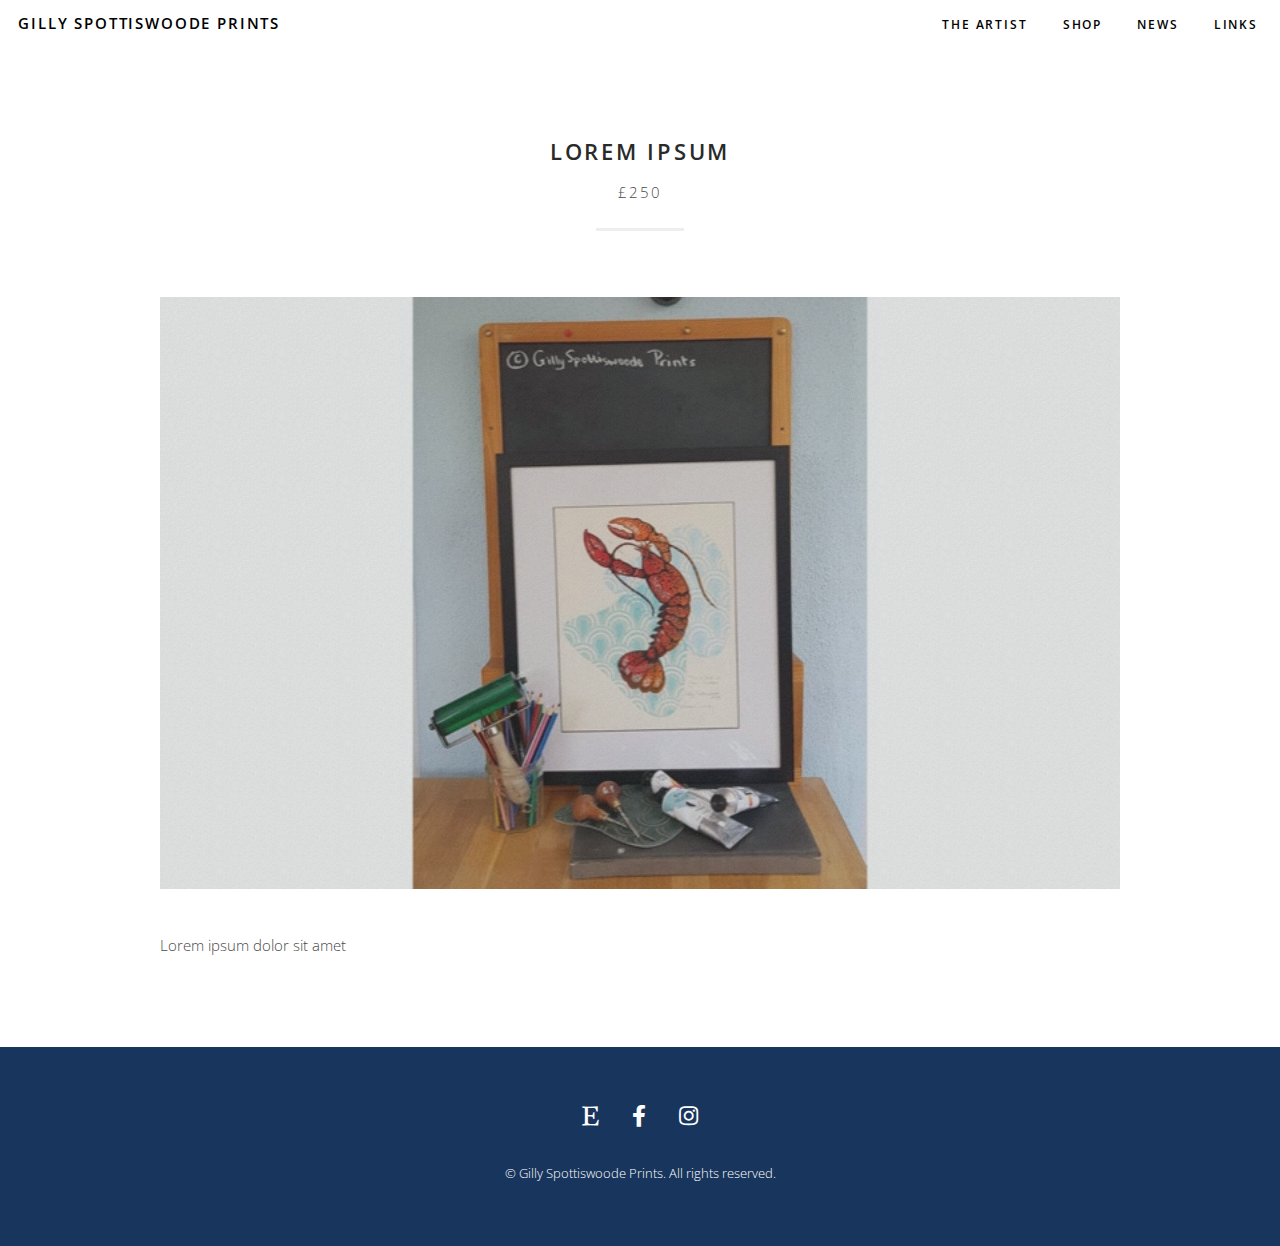
==== art-02.html @ a4e068f5 "added art pages" ====
<!DOCTYPE HTML>
<html>
	<head>
		<title>Gilly Spottiswoode Prints</title>
		<meta charset="utf-8" />
		<meta name="viewport" content="width=device-width, initial-scale=1, user-scalable=no" />
		<link rel="stylesheet" href="assets/css/main.css" />
	</head>
	<body class="is-preload">
		<div id="page-wrapper">

			<!-- Header -->
				<header id="header">
					<h1><a href="index.html">Gilly Spottiswoode Prints</a></h1>
					<nav id="nav">
						<ul>
							<li><a href="./index.html#one">The Artist</a></li>
							<li><a href="./index.html#three">Shop</a></li>
							<li><a href="./index.html#two">News</a></li>
							<li><a href="./index.html#four">Links</a></li>
						</ul>
					</nav>
				</header>

			<!-- Main-->
				<div class="wrapper style2">
					<section id="main" class="container">
						<header class="major">
							<h2>Lorem Ipsum</h2>
							<p>£250</p>
						</header>

						<!-- Content -->
							<section id="content">
								<a href="#" class="image fit"><img src="images/pic08.jpg" alt="" /></a>
								<h3></h3>
								<p>Lorem ipsum dolor sit amet</p>
							</section>

					</section>
				</div>

			<!-- Footer -->
			<footer id="footer">
				<ul class="icons">
					<li><a href="https://www.etsy.com/shop/GillySpottiswoode" class="icon brands fa-etsy"><span class="label">Facebook</span></a></li>
					<li><a href="https://www.facebook.com/gillyspotprints/" class="icon brands fa-facebook-f"><span class="label">Github</span></a></li>
					<li><a href="https://www.instagram.com/gillyspottiswoodeprints/" class="icon brands fa-instagram"><span class="label">LinkedIn</span></a></li>
				</ul>
				<div class="copyright">
					&copy; Gilly Spottiswoode Prints. All rights reserved.
				</div>
			</footer>
		</div>

		<!-- Scripts -->
			<script src="assets/js/jquery.min.js"></script>
			<script src="assets/js/jquery.dropotron.min.js"></script>
			<script src="assets/js/browser.min.js"></script>
			<script src="assets/js/breakpoints.min.js"></script>
			<script src="assets/js/util.js"></script>
			<script src="assets/js/main.js"></script>

	</body>
</html>
---- assets/css/main.css ----
@import url(fontawesome-all.min.css);
@import url("https://fonts.googleapis.com/css?family=Open+Sans:300,600,300italic,600italic");

html, body, div, span, applet, object,
iframe, h1, h2, h3, h4, h5, h6, p, blockquote,
pre, a, abbr, acronym, address, big, cite,
code, del, dfn, em, img, ins, kbd, q, s, samp,
small, strike, strong, sub, sup, tt, var, b,
u, i, center, dl, dt, dd, ol, ul, li, fieldset,
form, label, legend, table, caption, tbody,
tfoot, thead, tr, th, td, article, aside,
canvas, details, embed, figure, figcaption,
footer, header, hgroup, menu, nav, output, ruby,
section, summary, time, mark, audio, video {
	margin: 0;
	padding: 0;
	border: 0;
	font-size: 100%;
	font: inherit;
	vertical-align: baseline;}

article, aside, details, figcaption, figure,
footer, header, hgroup, menu, nav, section {
	display: block;}

body {
	line-height: 1;
}

ol, ul {
	list-style: none;
}

blockquote, q {
	quotes: none;
}

	blockquote:before, blockquote:after, q:before, q:after {
		content: '';
		content: none;
	}

table {
	border-collapse: collapse;
	border-spacing: 0;
}

body {
	-webkit-text-size-adjust: none;
}

mark {
	background-color: transparent;
	color: inherit;
}

input::-moz-focus-inner {
	border: 0;
	padding: 0;
}

input, select, textarea {
	-moz-appearance: none;
	-webkit-appearance: none;
	-ms-appearance: none;
	appearance: none;
}

/* Basic */

	html {
		box-sizing: border-box;
	}

	*, *:before, *:after {
		box-sizing: inherit;
	}

	body {
		background: #fff;
	}

		body.is-preload *, body.is-preload *:before, body.is-preload *:after {
			-moz-animation: none !important;
			-webkit-animation: none !important;
			-ms-animation: none !important;
			animation: none !important;
			-moz-transition: none !important;
			-webkit-transition: none !important;
			-ms-transition: none !important;
			transition: none !important;
		}

	body, input, select, textarea {
		color: #4a4a4a;
		font-family: "Open Sans", sans-serif;
		font-size: 13pt;
		font-weight: 300;
		line-height: 1.75em;
	}

	a {
		color: #000;
		text-decoration: underline;
	}

		a:hover {
			text-decoration: none;
		}

	strong, b {
		color: #2a2a2a;
		font-weight: 600;
	}

	em, i {
		font-style: italic;
	}

	p {
		margin: 0 0 2em 0;
	}

	h1, h2, h3, h4, h5, h6 {
		color: #2a2a2a;
		font-weight: 600;
		letter-spacing: 0.125em;
		line-height: 1em;
		margin: 0 0 1em 0;
		text-transform: uppercase;
	}

		h1 a, h2 a, h3 a, h4 a, h5 a, h6 a {
			color: inherit;
			text-decoration: none;
		}

	h2 {
		font-size: 1.5em;
		line-height: 1.75em;
	}

	h3 {
		font-size: 1.25em;
		line-height: 1.5em;
	}

	h4 {
		font-size: 1.1em;
		line-height: 1.5em;
	}

	h5 {
		font-size: 0.9em;
		line-height: 1.5em;
	}

	h6 {
		font-size: 0.7em;
		line-height: 1.5em;
	}

	sub {
		font-size: 0.8em;
		position: relative;
		top: 0.5em;
	}

	sup {
		font-size: 0.8em;
		position: relative;
		top: -0.5em;
	}

	hr {
		border: 0;
		border-bottom: solid 3px #eee;
		margin: 3em 0;
	}

		hr.major {
			margin: 5em 0;
		}

	blockquote {
		border-left: solid 8px #eee;
		font-style: italic;
		margin: 0 0 2em 0;
		padding: 0.5em 0 0.5em 2em;
	}

	pre {
		-webkit-overflow-scrolling: touch;
		background: rgba(144, 144, 144, 0.05);
		font-family: "Courier New", monospace;
		font-size: 0.9em;
		line-height: 1.5em;
		margin: 0 0 2em 0;
		overflow-x: auto;
		padding: 1em 1.5em;
	}

	code {
		background: rgba(144, 144, 144, 0.05);
		font-family: "Courier New", monospace;
		font-size: 0.9em;
		margin: 0 0.25em;
		padding: 0.25em 0.65em;
	}

	.align-left {
		text-align: left;
	}

	.align-center {
		text-align: center;
	}

	.align-right {
		text-align: right;
	}

	.logo {
		width: 30%;
	}
/* Row */

	.row {
		display: flex;
		flex-wrap: wrap;
		box-sizing: border-box;
		align-items: stretch;
	}

		.row > * {
			box-sizing: border-box;
		}

		.row.gtr-uniform > * > :last-child {
			margin-bottom: 0;
		}

		.row.aln-left {
			justify-content: flex-start;
		}

		.row.aln-center {
			justify-content: center;
		}

		.row.aln-right {
			justify-content: flex-end;
		}

		.row.aln-top {
			align-items: flex-start;
		}

		.row.aln-middle {
			align-items: center;
		}

		.row.aln-bottom {
			align-items: flex-end;
		}

		.row > .imp {
			order: -1;
		}

		.row > .col-1 {
			width: 8.33333%;
		}

		.row > .off-1 {
			margin-left: 8.33333%;
		}

		.row > .col-2 {
			width: 16.66667%;
		}

		.row > .off-2 {
			margin-left: 16.66667%;
		}

		.row > .col-3 {
			width: 25%;
		}

		.row > .off-3 {
			margin-left: 25%;
		}

		.row > .col-4 {
			width: 33.33333%;
		}

		.row > .off-4 {
			margin-left: 33.33333%;
		}

		.row > .col-5 {
			width: 41.66667%;
		}

		.row > .off-5 {
			margin-left: 41.66667%;
		}

		.row > .col-6 {
			width: 50%;
		}

		.row > .off-6 {
			margin-left: 50%;
		}

		.row > .col-7 {
			width: 58.33333%;
		}

		.row > .off-7 {
			margin-left: 58.33333%;
		}

		.row > .col-8 {
			width: 66.66667%;
		}

		.row > .off-8 {
			margin-left: 66.66667%;
		}

		.row > .col-9 {
			width: 75%;
		}

		.row > .off-9 {
			margin-left: 75%;
		}

		.row > .col-10 {
			width: 83.33333%;
		}

		.row > .off-10 {
			margin-left: 83.33333%;
		}

		.row > .col-11 {
			width: 91.66667%;
		}

		.row > .off-11 {
			margin-left: 91.66667%;
		}

		.row > .col-12 {
			width: 100%;
		}

		.row > .off-12 {
			margin-left: 100%;
		}

		.row.gtr-0 {
			margin-top: 0;
			margin-left: 0em;
		}

			.row.gtr-0 > * {
				padding: 0 0 0 0em;
			}

			.row.gtr-0.gtr-uniform {
				margin-top: 0em;
			}

				.row.gtr-0.gtr-uniform > * {
					padding-top: 0em;
				}

		.row.gtr-25 {
			margin-top: 0;
			margin-left: -0.75em;
		}

			.row.gtr-25 > * {
				padding: 0 0 0 0.75em;
			}

			.row.gtr-25.gtr-uniform {
				margin-top: -0.75em;
			}

				.row.gtr-25.gtr-uniform > * {
					padding-top: 0.75em;
				}

		.row.gtr-50 {
			margin-top: 0;
			margin-left: -1.5em;
		}

			.row.gtr-50 > * {
				padding: 0 0 0 1.5em;
			}

			.row.gtr-50.gtr-uniform {
				margin-top: -1.5em;
			}

				.row.gtr-50.gtr-uniform > * {
					padding-top: 1.5em;
				}

		.row {
			margin-top: 0;
			margin-left: -3em;
		}

			.row > * {
				padding: 0 0 0 3em;
			}

			.row.gtr-uniform {
				margin-top: -3em;
			}

				.row.gtr-uniform > * {
					padding-top: 3em;
				}

		.row.gtr-150 {
			margin-top: 0;
			margin-left: -4.5em;
		}

			.row.gtr-150 > * {
				padding: 0 0 0 4.5em;
			}

			.row.gtr-150.gtr-uniform {
				margin-top: -4.5em;
			}

				.row.gtr-150.gtr-uniform > * {
					padding-top: 4.5em;
				}

		.row.gtr-200 {
			margin-top: 0;
			margin-left: -6em;
		}

			.row.gtr-200 > * {
				padding: 0 0 0 6em;
			}

			.row.gtr-200.gtr-uniform {
				margin-top: -6em;
			}

				.row.gtr-200.gtr-uniform > * {
					padding-top: 6em;
				}

		@media screen and (max-width: 1680px) {

			.row {
				display: flex;
				flex-wrap: wrap;
				box-sizing: border-box;
				align-items: stretch;
			}

				.row > * {
					box-sizing: border-box;
				}

				.row.gtr-uniform > * > :last-child {
					margin-bottom: 0;
				}

				.row.aln-left {
					justify-content: flex-start;
				}

				.row.aln-center {
					justify-content: center;
				}

				.row.aln-right {
					justify-content: flex-end;
				}

				.row.aln-top {
					align-items: flex-start;
				}

				.row.aln-middle {
					align-items: center;
				}

				.row.aln-bottom {
					align-items: flex-end;
				}

				.row > .imp-wide {
					order: -1;
				}

				.row > .col-1-wide {
					width: 8.33333%;
				}

				.row > .off-1-wide {
					margin-left: 8.33333%;
				}

				.row > .col-2-wide {
					width: 16.66667%;
				}

				.row > .off-2-wide {
					margin-left: 16.66667%;
				}

				.row > .col-3-wide {
					width: 25%;
				}

				.row > .off-3-wide {
					margin-left: 25%;
				}

				.row > .col-4-wide {
					width: 33.33333%;
				}

				.row > .off-4-wide {
					margin-left: 33.33333%;
				}

				.row > .col-5-wide {
					width: 41.66667%;
				}

				.row > .off-5-wide {
					margin-left: 41.66667%;
				}

				.row > .col-6-wide {
					width: 50%;
				}

				.row > .off-6-wide {
					margin-left: 50%;
				}

				.row > .col-7-wide {
					width: 58.33333%;
				}

				.row > .off-7-wide {
					margin-left: 58.33333%;
				}

				.row > .col-8-wide {
					width: 66.66667%;
				}

				.row > .off-8-wide {
					margin-left: 66.66667%;
				}

				.row > .col-9-wide {
					width: 75%;
				}

				.row > .off-9-wide {
					margin-left: 75%;
				}

				.row > .col-10-wide {
					width: 83.33333%;
				}

				.row > .off-10-wide {
					margin-left: 83.33333%;
				}

				.row > .col-11-wide {
					width: 91.66667%;
				}

				.row > .off-11-wide {
					margin-left: 91.66667%;
				}

				.row > .col-12-wide {
					width: 100%;
				}

				.row > .off-12-wide {
					margin-left: 100%;
				}

				.row.gtr-0 {
					margin-top: 0;
					margin-left: 0em;
				}

					.row.gtr-0 > * {
						padding: 0 0 0 0em;
					}

					.row.gtr-0.gtr-uniform {
						margin-top: 0em;
					}

						.row.gtr-0.gtr-uniform > * {
							padding-top: 0em;
						}

				.row.gtr-25 {
					margin-top: 0;
					margin-left: -0.75em;
				}

					.row.gtr-25 > * {
						padding: 0 0 0 0.75em;
					}

					.row.gtr-25.gtr-uniform {
						margin-top: -0.75em;
					}

						.row.gtr-25.gtr-uniform > * {
							padding-top: 0.75em;
						}

				.row.gtr-50 {
					margin-top: 0;
					margin-left: -1.5em;
				}

					.row.gtr-50 > * {
						padding: 0 0 0 1.5em;
					}

					.row.gtr-50.gtr-uniform {
						margin-top: -1.5em;
					}

						.row.gtr-50.gtr-uniform > * {
							padding-top: 1.5em;
						}

				.row {
					margin-top: 0;
					margin-left: -3em;
				}

					.row > * {
						padding: 0 0 0 3em;
					}

					.row.gtr-uniform {
						margin-top: -3em;
					}

						.row.gtr-uniform > * {
							padding-top: 3em;
						}

				.row.gtr-150 {
					margin-top: 0;
					margin-left: -4.5em;
				}

					.row.gtr-150 > * {
						padding: 0 0 0 4.5em;
					}

					.row.gtr-150.gtr-uniform {
						margin-top: -4.5em;
					}

						.row.gtr-150.gtr-uniform > * {
							padding-top: 4.5em;
						}

				.row.gtr-200 {
					margin-top: 0;
					margin-left: -6em;
				}

					.row.gtr-200 > * {
						padding: 0 0 0 6em;
					}

					.row.gtr-200.gtr-uniform {
						margin-top: -6em;
					}

						.row.gtr-200.gtr-uniform > * {
							padding-top: 6em;
						}

		}

		@media screen and (max-width: 1280px) {

			.logo {
				width: 40%;
			}

			.row {
				display: flex;
				flex-wrap: wrap;
				box-sizing: border-box;
				align-items: stretch;
			}

				.row > * {
					box-sizing: border-box;
				}

				.row.gtr-uniform > * > :last-child {
					margin-bottom: 0;
				}

				.row.aln-left {
					justify-content: flex-start;
				}

				.row.aln-center {
					justify-content: center;
				}

				.row.aln-right {
					justify-content: flex-end;
				}

				.row.aln-top {
					align-items: flex-start;
				}

				.row.aln-middle {
					align-items: center;
				}

				.row.aln-bottom {
					align-items: flex-end;
				}

				.row > .imp-normal {
					order: -1;
				}

				.row > .col-1-normal {
					width: 8.33333%;
				}

				.row > .off-1-normal {
					margin-left: 8.33333%;
				}

				.row > .col-2-normal {
					width: 16.66667%;
				}

				.row > .off-2-normal {
					margin-left: 16.66667%;
				}

				.row > .col-3-normal {
					width: 25%;
				}

				.row > .off-3-normal {
					margin-left: 25%;
				}

				.row > .col-4-normal {
					width: 33.33333%;
				}

				.row > .off-4-normal {
					margin-left: 33.33333%;
				}

				.row > .col-5-normal {
					width: 41.66667%;
				}

				.row > .off-5-normal {
					margin-left: 41.66667%;
				}

				.row > .col-6-normal {
					width: 50%;
				}

				.row > .off-6-normal {
					margin-left: 50%;
				}

				.row > .col-7-normal {
					width: 58.33333%;
				}

				.row > .off-7-normal {
					margin-left: 58.33333%;
				}

				.row > .col-8-normal {
					width: 66.66667%;
				}

				.row > .off-8-normal {
					margin-left: 66.66667%;
				}

				.row > .col-9-normal {
					width: 75%;
				}

				.row > .off-9-normal {
					margin-left: 75%;
				}

				.row > .col-10-normal {
					width: 83.33333%;
				}

				.row > .off-10-normal {
					margin-left: 83.33333%;
				}

				.row > .col-11-normal {
					width: 91.66667%;
				}

				.row > .off-11-normal {
					margin-left: 91.66667%;
				}

				.row > .col-12-normal {
					width: 100%;
				}

				.row > .off-12-normal {
					margin-left: 100%;
				}

				.row.gtr-0 {
					margin-top: 0;
					margin-left: 0em;
				}

					.row.gtr-0 > * {
						padding: 0 0 0 0em;
					}

					.row.gtr-0.gtr-uniform {
						margin-top: 0em;
					}

						.row.gtr-0.gtr-uniform > * {
							padding-top: 0em;
						}

				.row.gtr-25 {
					margin-top: 0;
					margin-left: -0.5em;
				}

					.row.gtr-25 > * {
						padding: 0 0 0 0.5em;
					}

					.row.gtr-25.gtr-uniform {
						margin-top: -0.5em;
					}

						.row.gtr-25.gtr-uniform > * {
							padding-top: 0.5em;
						}

				.row.gtr-50 {
					margin-top: 0;
					margin-left: -1em;
				}

					.row.gtr-50 > * {
						padding: 0 0 0 1em;
					}

					.row.gtr-50.gtr-uniform {
						margin-top: -1em;
					}

						.row.gtr-50.gtr-uniform > * {
							padding-top: 1em;
						}

				.row {
					margin-top: 0;
					margin-left: -2em;
				}

					.row > * {
						padding: 0 0 0 2em;
					}

					.row.gtr-uniform {
						margin-top: -2em;
					}

						.row.gtr-uniform > * {
							padding-top: 2em;
						}

				.row.gtr-150 {
					margin-top: 0;
					margin-left: -3em;
				}

					.row.gtr-150 > * {
						padding: 0 0 0 3em;
					}

					.row.gtr-150.gtr-uniform {
						margin-top: -3em;
					}

						.row.gtr-150.gtr-uniform > * {
							padding-top: 3em;
						}

				.row.gtr-200 {
					margin-top: 0;
					margin-left: -4em;
				}

					.row.gtr-200 > * {
						padding: 0 0 0 4em;
					}

					.row.gtr-200.gtr-uniform {
						margin-top: -4em;
					}

						.row.gtr-200.gtr-uniform > * {
							padding-top: 4em;
						}

		}

		@media screen and (max-width: 980px) {

			.logo {
				width: 70%;
			}

			.row {
				display: flex;
				flex-wrap: wrap;
				box-sizing: border-box;
				align-items: stretch;
			}

				.row > * {
					box-sizing: border-box;
				}

				.row.gtr-uniform > * > :last-child {
					margin-bottom: 0;
				}

				.row.aln-left {
					justify-content: flex-start;
				}

				.row.aln-center {
					justify-content: center;
				}

				.row.aln-right {
					justify-content: flex-end;
				}

				.row.aln-top {
					align-items: flex-start;
				}

				.row.aln-middle {
					align-items: center;
				}

				.row.aln-bottom {
					align-items: flex-end;
				}

				.row > .imp-narrow {
					order: -1;
				}

				.row > .col-1-narrow {
					width: 8.33333%;
				}

				.row > .off-1-narrow {
					margin-left: 8.33333%;
				}

				.row > .col-2-narrow {
					width: 16.66667%;
				}

				.row > .off-2-narrow {
					margin-left: 16.66667%;
				}

				.row > .col-3-narrow {
					width: 25%;
				}

				.row > .off-3-narrow {
					margin-left: 25%;
				}

				.row > .col-4-narrow {
					width: 33.33333%;
				}

				.row > .off-4-narrow {
					margin-left: 33.33333%;
				}

				.row > .col-5-narrow {
					width: 41.66667%;
				}

				.row > .off-5-narrow {
					margin-left: 41.66667%;
				}

				.row > .col-6-narrow {
					width: 50%;
				}

				.row > .off-6-narrow {
					margin-left: 50%;
				}

				.row > .col-7-narrow {
					width: 58.33333%;
				}

				.row > .off-7-narrow {
					margin-left: 58.33333%;
				}

				.row > .col-8-narrow {
					width: 66.66667%;
				}

				.row > .off-8-narrow {
					margin-left: 66.66667%;
				}

				.row > .col-9-narrow {
					width: 75%;
				}

				.row > .off-9-narrow {
					margin-left: 75%;
				}

				.row > .col-10-narrow {
					width: 83.33333%;
				}

				.row > .off-10-narrow {
					margin-left: 83.33333%;
				}

				.row > .col-11-narrow {
					width: 91.66667%;
				}

				.row > .off-11-narrow {
					margin-left: 91.66667%;
				}

				.row > .col-12-narrow {
					width: 100%;
				}

				.row > .off-12-narrow {
					margin-left: 100%;
				}

				.row.gtr-0 {
					margin-top: 0;
					margin-left: 0em;
				}

					.row.gtr-0 > * {
						padding: 0 0 0 0em;
					}

					.row.gtr-0.gtr-uniform {
						margin-top: 0em;
					}

						.row.gtr-0.gtr-uniform > * {
							padding-top: 0em;
						}

				.row.gtr-25 {
					margin-top: 0;
					margin-left: -0.5em;
				}

					.row.gtr-25 > * {
						padding: 0 0 0 0.5em;
					}

					.row.gtr-25.gtr-uniform {
						margin-top: -0.5em;
					}

						.row.gtr-25.gtr-uniform > * {
							padding-top: 0.5em;
						}

				.row.gtr-50 {
					margin-top: 0;
					margin-left: -1em;
				}

					.row.gtr-50 > * {
						padding: 0 0 0 1em;
					}

					.row.gtr-50.gtr-uniform {
						margin-top: -1em;
					}

						.row.gtr-50.gtr-uniform > * {
							padding-top: 1em;
						}

				.row {
					margin-top: 0;
					margin-left: -2em;
				}

					.row > * {
						padding: 0 0 0 2em;
					}

					.row.gtr-uniform {
						margin-top: -2em;
					}

						.row.gtr-uniform > * {
							padding-top: 2em;
						}

				.row.gtr-150 {
					margin-top: 0;
					margin-left: -3em;
				}

					.row.gtr-150 > * {
						padding: 0 0 0 3em;
					}

					.row.gtr-150.gtr-uniform {
						margin-top: -3em;
					}

						.row.gtr-150.gtr-uniform > * {
							padding-top: 3em;
						}

				.row.gtr-200 {
					margin-top: 0;
					margin-left: -4em;
				}

					.row.gtr-200 > * {
						padding: 0 0 0 4em;
					}

					.row.gtr-200.gtr-uniform {
						margin-top: -4em;
					}

						.row.gtr-200.gtr-uniform > * {
							padding-top: 4em;
						}

		}

		@media screen and (max-width: 736px) {

			.device {
				text-align: center;
				padding-bottom: 2rem;
			}
			.device img {
				width: 90%;
			}
			.row {
				display: flex;
				flex-wrap: wrap;
				box-sizing: border-box;
				align-items: stretch;
			}

				.row > * {
					box-sizing: border-box;
				}

				.row.gtr-uniform > * > :last-child {
					margin-bottom: 0;
				}

				.row.aln-left {
					justify-content: flex-start;
				}

				.row.aln-center {
					justify-content: center;
				}

				.row.aln-right {
					justify-content: flex-end;
				}

				.row.aln-top {
					align-items: flex-start;
				}

				.row.aln-middle {
					align-items: center;
				}

				.row.aln-bottom {
					align-items: flex-end;
				}

				.row > .imp-mobile {
					order: -1;
				}

				.row > .col-1-mobile {
					width: 8.33333%;
				}

				.row > .off-1-mobile {
					margin-left: 8.33333%;
				}

				.row > .col-2-mobile {
					width: 16.66667%;
				}

				.row > .off-2-mobile {
					margin-left: 16.66667%;
				}

				.row > .col-3-mobile {
					width: 25%;
				}

				.row > .off-3-mobile {
					margin-left: 25%;
				}

				.row > .col-4-mobile {
					width: 33.33333%;
				}

				.row > .off-4-mobile {
					margin-left: 33.33333%;
				}

				.row > .col-5-mobile {
					width: 41.66667%;
				}

				.row > .off-5-mobile {
					margin-left: 41.66667%;
				}

				.row > .col-6-mobile {
					width: 50%;
				}

				.row > .off-6-mobile {
					margin-left: 50%;
				}

				.row > .col-7-mobile {
					width: 58.33333%;
				}

				.row > .off-7-mobile {
					margin-left: 58.33333%;
				}

				.row > .col-8-mobile {
					width: 66.66667%;
				}

				.row > .off-8-mobile {
					margin-left: 66.66667%;
				}

				.row > .col-9-mobile {
					width: 75%;
				}

				.row > .off-9-mobile {
					margin-left: 75%;
				}

				.row > .col-10-mobile {
					width: 83.33333%;
				}

				.row > .off-10-mobile {
					margin-left: 83.33333%;
				}

				.row > .col-11-mobile {
					width: 91.66667%;
				}

				.row > .off-11-mobile {
					margin-left: 91.66667%;
				}

				.row > .col-12-mobile {
					width: 100%;
				}

				.row > .off-12-mobile {
					margin-left: 100%;
				}

				.row.gtr-0 {
					margin-top: 0;
					margin-left: 0em;
				}

					.row.gtr-0 > * {
						padding: 0 0 0 0em;
					}

					.row.gtr-0.gtr-uniform {
						margin-top: 0em;
					}

						.row.gtr-0.gtr-uniform > * {
							padding-top: 0em;
						}

				.row.gtr-25 {
					margin-top: 0;
					margin-left: -0.5em;
				}

					.row.gtr-25 > * {
						padding: 0 0 0 0.5em;
					}

					.row.gtr-25.gtr-uniform {
						margin-top: -0.5em;
					}

						.row.gtr-25.gtr-uniform > * {
							padding-top: 0.5em;
						}

				.row.gtr-50 {
					margin-top: 0;
					margin-left: -1em;
				}

					.row.gtr-50 > * {
						padding: 0 0 0 1em;
					}

					.row.gtr-50.gtr-uniform {
						margin-top: -1em;
					}

						.row.gtr-50.gtr-uniform > * {
							padding-top: 1em;
						}

				.row {
					margin-top: 0;
					margin-left: -2em;
				}

					.row > * {
						padding: 0 0 0 2em;
					}

					.row.gtr-uniform {
						margin-top: -2em;
					}

						.row.gtr-uniform > * {
							padding-top: 2em;
						}

				.row.gtr-150 {
					margin-top: 0;
					margin-left: -3em;
				}

					.row.gtr-150 > * {
						padding: 0 0 0 3em;
					}

					.row.gtr-150.gtr-uniform {
						margin-top: -3em;
					}

						.row.gtr-150.gtr-uniform > * {
							padding-top: 3em;
						}

				.row.gtr-200 {
					margin-top: 0;
					margin-left: -4em;
				}

					.row.gtr-200 > * {
						padding: 0 0 0 4em;
					}

					.row.gtr-200.gtr-uniform {
						margin-top: -4em;
					}

						.row.gtr-200.gtr-uniform > * {
							padding-top: 4em;
						}

		}

		@media screen and (max-width: 480px) {

			.row {
				display: flex;
				flex-wrap: wrap;
				box-sizing: border-box;
				align-items: stretch;
			}

				.row > * {
					box-sizing: border-box;
				}

				.row.gtr-uniform > * > :last-child {
					margin-bottom: 0;
				}

				.row.aln-left {
					justify-content: flex-start;
				}

				.row.aln-center {
					justify-content: center;
				}

				.row.aln-right {
					justify-content: flex-end;
				}

				.row.aln-top {
					align-items: flex-start;
				}

				.row.aln-middle {
					align-items: center;
				}

				.row.aln-bottom {
					align-items: flex-end;
				}

				.row > .imp-mobilep {
					order: -1;
				}

				.row > .col-1-mobilep {
					width: 8.33333%;
				}

				.row > .off-1-mobilep {
					margin-left: 8.33333%;
				}

				.row > .col-2-mobilep {
					width: 16.66667%;
				}

				.row > .off-2-mobilep {
					margin-left: 16.66667%;
				}

				.row > .col-3-mobilep {
					width: 25%;
				}

				.row > .off-3-mobilep {
					margin-left: 25%;
				}

				.row > .col-4-mobilep {
					width: 33.33333%;
				}

				.row > .off-4-mobilep {
					margin-left: 33.33333%;
				}

				.row > .col-5-mobilep {
					width: 41.66667%;
				}

				.row > .off-5-mobilep {
					margin-left: 41.66667%;
				}

				.row > .col-6-mobilep {
					width: 50%;
				}

				.row > .off-6-mobilep {
					margin-left: 50%;
				}

				.row > .col-7-mobilep {
					width: 58.33333%;
				}

				.row > .off-7-mobilep {
					margin-left: 58.33333%;
				}

				.row > .col-8-mobilep {
					width: 66.66667%;
				}

				.row > .off-8-mobilep {
					margin-left: 66.66667%;
				}

				.row > .col-9-mobilep {
					width: 75%;
				}

				.row > .off-9-mobilep {
					margin-left: 75%;
				}

				.row > .col-10-mobilep {
					width: 83.33333%;
				}

				.row > .off-10-mobilep {
					margin-left: 83.33333%;
				}

				.row > .col-11-mobilep {
					width: 91.66667%;
				}

				.row > .off-11-mobilep {
					margin-left: 91.66667%;
				}

				.row > .col-12-mobilep {
					width: 100%;
				}

				.row > .off-12-mobilep {
					margin-left: 100%;
				}

				.row.gtr-0 {
					margin-top: 0;
					margin-left: 0em;
				}

					.row.gtr-0 > * {
						padding: 0 0 0 0em;
					}

					.row.gtr-0.gtr-uniform {
						margin-top: 0em;
					}

						.row.gtr-0.gtr-uniform > * {
							padding-top: 0em;
						}

				.row.gtr-25 {
					margin-top: 0;
					margin-left: -0.5em;
				}

					.row.gtr-25 > * {
						padding: 0 0 0 0.5em;
					}

					.row.gtr-25.gtr-uniform {
						margin-top: -0.5em;
					}

						.row.gtr-25.gtr-uniform > * {
							padding-top: 0.5em;
						}

				.row.gtr-50 {
					margin-top: 0;
					margin-left: -1em;
				}

					.row.gtr-50 > * {
						padding: 0 0 0 1em;
					}

					.row.gtr-50.gtr-uniform {
						margin-top: -1em;
					}

						.row.gtr-50.gtr-uniform > * {
							padding-top: 1em;
						}

				.row {
					margin-top: 0;
					margin-left: -2em;
				}

					.row > * {
						padding: 0 0 0 2em;
					}

					.row.gtr-uniform {
						margin-top: -2em;
					}

						.row.gtr-uniform > * {
							padding-top: 2em;
						}

				.row.gtr-150 {
					margin-top: 0;
					margin-left: -3em;
				}

					.row.gtr-150 > * {
						padding: 0 0 0 3em;
					}

					.row.gtr-150.gtr-uniform {
						margin-top: -3em;
					}

						.row.gtr-150.gtr-uniform > * {
							padding-top: 3em;
						}

				.row.gtr-200 {
					margin-top: 0;
					margin-left: -4em;
				}

					.row.gtr-200 > * {
						padding: 0 0 0 4em;
					}

					.row.gtr-200.gtr-uniform {
						margin-top: -4em;
					}

						.row.gtr-200.gtr-uniform > * {
							padding-top: 4em;
						}

		}

/* Container */

	.container {
		margin: 0 auto;
		width: 1200px;
	}

		.container.medium {
			width: 900px;
		}

		@media screen and (max-width: 1680px) {

			.container {
				width: 1080px;
			}

				.container.medium {
					width: 810px;
				}

		}

		@media screen and (max-width: 1280px) {

			.container {
				width: 960px;
			}

				.container.medium {
					width: 720px;
				}

		}

		@media screen and (max-width: 980px) {

			.container {
				width: 90%;
			}

				.container.medium {
					width: 90%;
				}

		}

		@media screen and (max-width: 736px) {

			.container {
				width: 100%;
			}

				.container.medium {
					width: 100%;
				}

		}

/* Section/Article */

	header.special, section.special, article.special {
		text-align: center;
	}

	header.major {
		position: relative;
	}

		header.major:after {
			background: #eee;
			content: '';
			display: inline-block;
			height: 3px;
			margin: 0 0 2em 0;
			width: 6em;
		}

		header.major.alt {
			text-align: center;
			margin-bottom: 2em;
		}

	header p {
		letter-spacing: 0.125em;
		margin: 0 0 1.5em 0;
		position: relative;
		text-transform: uppercase;
	}

	header h2 + p {
		font-size: 1em;
		margin-top: -0.85em;
		line-height: 1.75em;
	}

	header h3 + p {
		font-size: 0.9em;
		margin-top: -0.75em;
		line-height: 1.75em;
	}

	header h4 + p,
	header h5 + p,
	header h6 + p {
		font-size: 0.8em;
		margin-top: -0.75em;
		line-height: 1.75em;
	}

/* Form */

	form {
		margin: 0 0 2em 0;
	}

	label {
		color: #2a2a2a;
		display: block;
		font-size: 0.9em;
		font-weight: 600;
		margin: 0 0 1em 0;
	}

	input[type="text"],
	input[type="password"],
	input[type="email"],
	select,
	textarea {
		-moz-appearance: none;
		-webkit-appearance: none;
		-ms-appearance: none;
		appearance: none;
		border: none;
		border: solid 2px #eee;
		border-radius: 0;
		color: inherit;
		display: block;
		outline: 0;
		padding: 0 1em;
		text-decoration: none;
		width: 100%;
	}

		input[type="text"]:invalid,
		input[type="password"]:invalid,
		input[type="email"]:invalid,
		select:invalid,
		textarea:invalid {
			box-shadow: none;
		}

		input[type="text"]:focus,
		input[type="password"]:focus,
		input[type="email"]:focus,
		select:focus,
		textarea:focus {
			border-color: #51c5e8;
		}

	select {
		background-image: url("data:image/svg+xml;charset=utf8,%3Csvg xmlns='http://www.w3.org/2000/svg' width='40' height='40' preserveAspectRatio='none' viewBox='0 0 40 40'%3E%3Cpath d='M9.4,12.3l10.4,10.4l10.4-10.4c0.2-0.2,0.5-0.4,0.9-0.4c0.3,0,0.6,0.1,0.9,0.4l3.3,3.3c0.2,0.2,0.4,0.5,0.4,0.9 c0,0.4-0.1,0.6-0.4,0.9L20.7,31.9c-0.2,0.2-0.5,0.4-0.9,0.4c-0.3,0-0.6-0.1-0.9-0.4L4.3,17.3c-0.2-0.2-0.4-0.5-0.4-0.9 c0-0.4,0.1-0.6,0.4-0.9l3.3-3.3c0.2-0.2,0.5-0.4,0.9-0.4S9.1,12.1,9.4,12.3z' fill='%23eee' /%3E%3C/svg%3E");
		background-size: 1.25em;
		background-repeat: no-repeat;
		background-position: calc(100% - 1em) center;
		height: 3.5em;
		padding-right: 3.5em;
		text-overflow: ellipsis;
	}

		select:focus::-ms-value {
			background-color: transparent;
		}

		select::-ms-expand {
			display: none;
		}

		select option {
			color: #2a2a2a;
			background: #fff;
		}

	input[type="text"],
	input[type="password"],
	input[type="email"],
	select {
		height: 3.5em;
	}

	textarea {
		padding: 0.75em 1em;
	}

	input[type="checkbox"],
	input[type="radio"] {
		-moz-appearance: none;
		-webkit-appearance: none;
		-ms-appearance: none;
		appearance: none;
		display: block;
		float: left;
		margin-right: -2em;
		opacity: 0;
		width: 1em;
		z-index: -1;
	}

		input[type="checkbox"] + label,
		input[type="radio"] + label {
			text-decoration: none;
			color: #4a4a4a;
			cursor: pointer;
			display: inline-block;
			font-size: 1em;
			font-weight: 300;
			padding-left: 2.85em;
			padding-right: 0.75em;
			position: relative;
		}

			input[type="checkbox"] + label:before,
			input[type="radio"] + label:before {
				-moz-osx-font-smoothing: grayscale;
				-webkit-font-smoothing: antialiased;
				display: inline-block;
				font-style: normal;
				font-variant: normal;
				text-rendering: auto;
				line-height: 1;
				text-transform: none !important;
				font-family: 'Font Awesome 5 Free';
				font-weight: 900;
			}

			input[type="checkbox"] + label:before,
			input[type="radio"] + label:before {
				background: rgba(144, 144, 144, 0.05);
				border: solid 2px #eee;
				content: '';
				display: inline-block;
				font-size: 0.8em;
				height: 2.1em;
				left: 0;
				line-height: 1.925em;
				position: absolute;
				text-align: center;
				top: 0;
				width: 2.1em;
			}

		input[type="checkbox"]:checked + label:before,
		input[type="radio"]:checked + label:before {
			background: #1d2726;
			border-color: #1d2726;
			color: #ffffff;
			content: '\f00c';
		}

		input[type="checkbox"]:focus + label:before,
		input[type="radio"]:focus + label:before {
			border-color: #51c5e8;
		}

	input[type="radio"] + label:before {
		border-radius: 100%;
	}

	::-webkit-input-placeholder {
		color: #bbb !important;
		opacity: 1.0;
	}

	:-moz-placeholder {
		color: #bbb !important;
		opacity: 1.0;
	}

	::-moz-placeholder {
		color: #bbb !important;
		opacity: 1.0;
	}

	:-ms-input-placeholder {
		color: #bbb !important;
		opacity: 1.0;
	}

/* Box */

	.box {
		border: solid 2px #eee;
		margin-bottom: 2em;
		padding: 1.5em;
	}

		.box > :last-child,
		.box > :last-child > :last-child,
		.box > :last-child > :last-child > :last-child {
			margin-bottom: 0;
		}

		.box.alt {
			border: 0;
			padding: 0;
		}

/* Icon */

	.icon {
		text-decoration: none;
		border-bottom: none;
		position: relative;
	}

		.icon:before {
			-moz-osx-font-smoothing: grayscale;
			-webkit-font-smoothing: antialiased;
			display: inline-block;
			font-style: normal;
			font-variant: normal;
			text-rendering: auto;
			line-height: 1;
			text-transform: none !important;
			font-family: 'Font Awesome 5 Free';
			font-weight: 400;
		}

		.icon.solid:before {
			font-weight: 900;
		}

		.icon.brands:before {
			font-family: 'Font Awesome 5 Brands';
		}

		.icon > .label {
			display: none;
		}

/* Image */

	.image {
		border: 0;
		display: inline-block;
		position: relative;
	}

		.image:before {
			background: url("images/overlay.png");
			content: '';
			display: block;
			height: 100%;
			left: 0;
			position: absolute;
			top: 0;
			width: 100%;
		}

		.image img {
			display: block;
		}

		.image.left {
			float: left;
			margin: 0 1.5em 1em 0;
			top: 0.25em;
		}

		.image.right {
			float: right;
			margin: 0 0 1em 1.5em;
			top: 0.25em;
		}

		.image.fit {
			display: block;
			margin: 0 0 3em 0;
			width: 100%;
		}

			.image.fit img {
				display: block;
				width: 100%;
			}

/* List */

	ol {
		list-style: decimal;
		margin: 0 0 2em 0;
		padding-left: 1.25em;
	}

		ol li {
			padding-left: 0.25em;
		}

	ul {
		list-style: disc;
		margin: 0 0 2em 0;
		padding-left: 1em;
	}

		ul li {
			padding-left: 0.5em;
		}

		ul.alt {
			list-style: none;
			padding-left: 0;
		}

			ul.alt li {
				border-top: solid 1px #eee;
				padding: 0.5em 0;
			}

				ul.alt li:first-child {
					border-top: 0;
					padding-top: 0;
				}

	dl {
		margin: 0 0 2em 0;
	}

/* Actions */

	ul.actions {
		display: -moz-flex;
		display: -webkit-flex;
		display: -ms-flex;
		display: flex;
		cursor: default;
		list-style: none;
		margin-left: -1em;
		padding-left: 0;
	}

		ul.actions li {
			padding: 0 0 0 1em;
			vertical-align: middle;
		}

		ul.actions.special {
			-moz-justify-content: center;
			-webkit-justify-content: center;
			-ms-justify-content: center;
			justify-content: center;
			width: 100%;
			margin-left: 0;
		}

			ul.actions.special li:first-child {
				padding-left: 0;
			}

		ul.actions.stacked {
			-moz-flex-direction: column;
			-webkit-flex-direction: column;
			-ms-flex-direction: column;
			flex-direction: column;
			margin-left: 0;
		}

			ul.actions.stacked li {
				padding: 1.3em 0 0 0;
			}

				ul.actions.stacked li:first-child {
					padding-top: 0;
				}

		ul.actions.fit {
			width: calc(100% + 1em);
		}

			ul.actions.fit li {
				-moz-flex-grow: 1;
				-webkit-flex-grow: 1;
				-ms-flex-grow: 1;
				flex-grow: 1;
				-moz-flex-shrink: 1;
				-webkit-flex-shrink: 1;
				-ms-flex-shrink: 1;
				flex-shrink: 1;
				width: 100%;
			}

				ul.actions.fit li > * {
					width: 100%;
				}

			ul.actions.fit.stacked {
				width: 100%;
			}

		@media screen and (max-width: 480px) {

			ul.actions:not(.fixed) {
				-moz-flex-direction: column;
				-webkit-flex-direction: column;
				-ms-flex-direction: column;
				flex-direction: column;
				margin-left: 0;
				width: 100% !important;
			}

				ul.actions:not(.fixed) li {
					-moz-flex-grow: 1;
					-webkit-flex-grow: 1;
					-ms-flex-grow: 1;
					flex-grow: 1;
					-moz-flex-shrink: 1;
					-webkit-flex-shrink: 1;
					-ms-flex-shrink: 1;
					flex-shrink: 1;
					padding: 1em 0 0 0;
					text-align: center;
					width: 100%;
				}

					ul.actions:not(.fixed) li > * {
						width: 100%;
					}

					ul.actions:not(.fixed) li:first-child {
						padding-top: 0;
					}

					ul.actions:not(.fixed) li input[type="submit"],
					ul.actions:not(.fixed) li input[type="reset"],
					ul.actions:not(.fixed) li input[type="button"],
					ul.actions:not(.fixed) li button,
					ul.actions:not(.fixed) li .button {
						width: 100%;
					}

						ul.actions:not(.fixed) li input[type="submit"].icon:before,
						ul.actions:not(.fixed) li input[type="reset"].icon:before,
						ul.actions:not(.fixed) li input[type="button"].icon:before,
						ul.actions:not(.fixed) li button.icon:before,
						ul.actions:not(.fixed) li .button.icon:before {
							margin-left: -0.5em;
						}

		}

/* Icons */

	ul.icons {
		cursor: default;
		list-style: none;
		padding-left: 0;
	}

		ul.icons li {
			display: inline-block;
			padding: 0 1em 0 0;
		}

			ul.icons li:last-child {
				padding-right: 0;
			}

			ul.icons li .icon:before {
				font-size: 1.5em;
			}

/* Table */

	.table-wrapper {
		-webkit-overflow-scrolling: touch;
		overflow-x: auto;
	}

	table {
		margin: 0 0 2em 0;
		width: 100%;
	}

		table tbody tr {
			border: solid 1px #eee;
			border-left: 0;
			border-right: 0;
		}

			table tbody tr:nth-child(2n + 1) {
				background-color: rgba(144, 144, 144, 0.05);
			}

		table td {
			padding: 0.75em 0.75em;
		}

		table th {
			color: #2a2a2a;
			font-size: 0.9em;
			font-weight: 600;
			padding: 0 0.75em 0.75em 0.75em;
			text-align: left;
		}

		table thead {
			border-bottom: solid 2px #eee;
		}

		table tfoot {
			border-top: solid 2px #eee;
		}

		table.alt {
			border-collapse: separate;
		}

			table.alt tbody tr td {
				border: solid 1px #eee;
				border-left-width: 0;
				border-top-width: 0;
			}

				table.alt tbody tr td:first-child {
					border-left-width: 1px;
				}

			table.alt tbody tr:first-child td {
				border-top-width: 1px;
			}

			table.alt thead {
				border-bottom: 0;
			}

			table.alt tfoot {
				border-top: 0;
			}

/* Button */

	input[type="submit"],
	input[type="reset"],
	input[type="button"],
	button,
	.button {
		-moz-appearance: none;
		-webkit-appearance: none;
		-ms-appearance: none;
		appearance: none;
		-moz-transition: background-color 0.2s ease-in-out, color 0.2s ease-in-out;
		-webkit-transition: background-color 0.2s ease-in-out, color 0.2s ease-in-out;
		-ms-transition: background-color 0.2s ease-in-out, color 0.2s ease-in-out;
		transition: background-color 0.2s ease-in-out, color 0.2s ease-in-out;
		background-color: #1d2726;
		border-radius: 0;
		border: 0;
		color: #ffffff !important;
		cursor: pointer;
		display: inline-block;
		font-size: 0.9em;
		font-weight: 600;
		height: 4em;
		letter-spacing: 0.125em;
		line-height: 4em;
		overflow: hidden;
		padding: 0 2.75em;
		text-align: center;
		text-decoration: none;
		text-overflow: ellipsis;
		text-transform: uppercase;
		white-space: nowrap;
	}

		input[type="submit"]:hover,
		input[type="reset"]:hover,
		input[type="button"]:hover,
		button:hover,
		.button:hover {
			background-color: #283634;
		}

		input[type="submit"]:active,
		input[type="reset"]:active,
		input[type="button"]:active,
		button:active,
		.button:active {
			background-color: #121818;
		}

		input[type="submit"].icon,
		input[type="reset"].icon,
		input[type="button"].icon,
		button.icon,
		.button.icon {
			padding-left: 2.35em;
		}

			input[type="submit"].icon:before,
			input[type="reset"].icon:before,
			input[type="button"].icon:before,
			button.icon:before,
			.button.icon:before {
				margin-right: 0.5em;
			}

		input[type="submit"].fit,
		input[type="reset"].fit,
		input[type="button"].fit,
		button.fit,
		.button.fit {
			width: 100%;
		}

		input[type="submit"].small,
		input[type="reset"].small,
		input[type="button"].small,
		button.small,
		.button.small {
			font-size: 0.8em;
			height: 3.5em;
			line-height: 3.5em;
			padding: 0 2em;
		}

		input[type="submit"].large,
		input[type="reset"].large,
		input[type="button"].large,
		button.large,
		.button.large {
			font-size: 1.25em;
			height: 3.15em;
			line-height: 3.15em;
		}

		input[type="submit"].alt,
		input[type="reset"].alt,
		input[type="button"].alt,
		button.alt,
		.button.alt {
			background-color: transparent;
			box-shadow: inset 0 0 0 2px #eee;
			color: #2a2a2a !important;
		}

			input[type="submit"].alt:hover,
			input[type="reset"].alt:hover,
			input[type="button"].alt:hover,
			button.alt:hover,
			.button.alt:hover {
				background-color: rgba(144, 144, 144, 0.05);
			}

			input[type="submit"].alt:active,
			input[type="reset"].alt:active,
			input[type="button"].alt:active,
			button.alt:active,
			.button.alt:active {
				background-color: rgba(144, 144, 144, 0.1);
			}

			input[type="submit"].alt.icon:before,
			input[type="reset"].alt.icon:before,
			input[type="button"].alt.icon:before,
			button.alt.icon:before,
			.button.alt.icon:before {
				color: #bbb;
			}

		input[type="submit"].primary,
		input[type="reset"].primary,
		input[type="button"].primary,
		button.primary,
		.button.primary {
			background-color: #51c5e8;
			color: #ffffff !important;
		}

			input[type="submit"].primary:hover,
			input[type="reset"].primary:hover,
			input[type="button"].primary:hover,
			button.primary:hover,
			.button.primary:hover {
				background-color: #68cdeb;
			}

			input[type="submit"].primary:active,
			input[type="reset"].primary:active,
			input[type="button"].primary:active,
			button.primary:active,
			.button.primary:active {
				background-color: #3abde5;
			}

		input[type="submit"].disabled, input[type="submit"]:disabled,
		input[type="reset"].disabled,
		input[type="reset"]:disabled,
		input[type="button"].disabled,
		input[type="button"]:disabled,
		button.disabled,
		button:disabled,
		.button.disabled,
		.button:disabled {
			background-color: #4a4a4a !important;
			box-shadow: inset 0 -0.15em 0 0 rgba(0, 0, 0, 0.15);
			color: #fff !important;
			cursor: default;
			opacity: 0.25;
		}

/* Feature */

	.feature {
		margin: 0 0 2em 0;
		padding: 2em 0 2em 9em;
		position: relative;
	}

		.feature i {
			border-radius: 100%;
			border: solid 3px #eee;
			color: #000;
			display: block;
			height: 7em;
			left: 0;
			line-height: 7.25em;
			margin-top: -0.5em;
			position: absolute;
			text-align: center;
			top: 2em;
			width: 7em;
		}

			.feature i:before {
				font-size: 40px;
			}

		.feature h3 {
			margin-bottom: 0.5em;
		}

		.feature p {
			margin-bottom: 0;
		}

/* Image Feature */

	.image-feature {
		position: relative;
		text-align: center;
		margin: 0 0.5em 2em 0.5em;
	}

		.image-feature > a {
			display: block;
		}

		.image-feature header {
			background: #fff;
			left: 0;
			padding: 1.5em 0;
			position: absolute;
			top: 0;
			width: 100%;
			z-index: 1;
		}

			.image-feature header:before {
				-moz-transform: rotate(45deg);
				-webkit-transform: rotate(45deg);
				-ms-transform: rotate(45deg);
				transform: rotate(45deg);
				background: #fff;
				bottom: -0.5em;
				content: '';
				display: block;
				height: 1em;
				left: 50%;
				margin-left: -0.5em;
				position: absolute;
				width: 1em;
			}

			.image-feature header h3 {
				font-size: 1em;
				margin: 0;
			}

		.image-feature .image {
			margin: 0;
		}

		.image-feature p {
			margin: 0;
		}

		.image-feature footer {
			background: #18355d;
			bottom: 0;
			color: #fff;
			left: 0;
			padding: 1.5em;
			position: absolute;
			width: 100%;
			z-index: 1;
		}

			.image-feature footer input[type="submit"].alt,
			.image-feature footer input[type="reset"].alt,
			.image-feature footer input[type="button"].alt,
			.image-feature footer button.alt,
			.image-feature footer .button.alt {
				box-shadow: inset 0 0 0 2px rgba(255, 255, 255, 0.25);
				color: #fff !important;
			}

/* Wrapper */

	.wrapper {
		padding: 4em 0 4em 0;
	}

		.wrapper.style1 {
			background: #18355d;
			color: #fff;
		}

			.wrapper.style1 h2, .wrapper.style1 h3, .wrapper.style1 h4, .wrapper.style1 h5, .wrapper.style1 h6, .wrapper.style1 strong {
				color: #ffffff;
			}

			.wrapper.style1 header.major:after {
				background: rgba(255, 255, 255, 0.25);
			}

		.wrapper.style2 {
			background: #ffffff;
		}

		.wrapper.style3 {
			background: #f4f4f4;
		}

		.wrapper.style4 {
			background: #fafafa;
		}

/* Header */

	#page-wrapper {
		padding-top: 3em;
	}

	#header {
		background: #fff;
		color: #000;
		cursor: default;
		height: 3.25em;
		left: 0;
		line-height: 3.25em;
		position: fixed;
		top: 0;
		width: 100%;
		z-index: 10000;
	}

		#header h1 {
			color: #000;
			height: inherit;
			left: 1.25em;
			line-height: inherit;
			margin: 0;
			padding: 0;
			position: absolute;
			top: 0;
		}

			#header h1 a {
				font-size: 1em;
			}

				#header h1 a:before {
					color: #18355d;
					margin-right: 0.35em;
				}

		#header nav {
			font-weight: 600;
			height: inherit;
			letter-spacing: 0.125em;
			line-height: inherit;
			position: absolute;
			right: 1.5em;
			text-transform: uppercase;
			top: 0;
			vertical-align: middle;
		}

			#header nav > ul {
				list-style: none;
				margin: 0;
				padding-left: 0;
			}

				#header nav > ul > li {
					display: inline-block;
					margin-left: 2em;
					padding-left: 0;
				}

					#header nav > ul > li a {
						-moz-transition: color 0.2s ease-in-out;
						-webkit-transition: color 0.2s ease-in-out;
						-ms-transition: color 0.2s ease-in-out;
						transition: color 0.2s ease-in-out;
						color: #000;
						display: inline-block;
						text-decoration: none;
						font-size: 0.8em;
					}

						#header nav > ul > li a:before {
							margin-right: 0.5em;
							opacity: 0.5;
						}

						#header nav > ul > li a:hover {
							color: #18355d;
						}

					#header nav > ul > li.active > a {
						color: #18355d;
					}

					#header nav > ul > li:first-child {
						margin-left: 0;
					}

					#header nav > ul > li input[type="submit"],
					#header nav > ul > li input[type="reset"],
					#header nav > ul > li input[type="button"],
					#header nav > ul > li button,
					#header nav > ul > li .button {
						font-size: 1em;
						height: 2.25em;
						line-height: 2.25em;
						margin-bottom: 0;
						padding: 0 1em;
						position: relative;
						top: -0.125em;
						vertical-align: middle;
					}

					#header nav > ul > li > ul {
						display: none;
					}

		#header .container {
			position: relative;
		}

			#header .container h1 {
				left: 0;
			}

			#header .container nav {
				right: 0;
			}

	.dropotron {
		background: #1d2726;
		color: #fff;
		font-weight: 600;
		letter-spacing: 0.125em;
		list-style: none;
		margin-top: -1em;
		min-width: 14em;
		padding: 1.25em 0;
		text-transform: uppercase;
	}

		.dropotron.level-0 {
			font-size: 0.8em;
			margin-top: 1em;
		}

			.dropotron.level-0:before {
				-moz-transform: rotate(45deg);
				-webkit-transform: rotate(45deg);
				-ms-transform: rotate(45deg);
				transform: rotate(45deg);
				background: #1d2726;
				content: '';
				display: block;
				height: 1em;
				position: absolute;
				right: 1.5em;
				top: -0.5em;
				width: 1em;
			}

		.dropotron li > a {
			-moz-transition: color 0.2s ease-in-out;
			-webkit-transition: color 0.2s ease-in-out;
			-ms-transition: color 0.2s ease-in-out;
			transition: color 0.2s ease-in-out;
			color: #ccc;
			display: block;
			padding: 0.125em 1.25em;
			text-decoration: none;
		}

			.dropotron li > a:hover {
				color: #fff;
			}

		.dropotron li.active > a {
			color: #fff;
		}

/* Banner */

	#banner {
		background-color: #f6f6f6;
		background-attachment: scroll,								fixed;
		background-image: url("images/overlay.png"), url("../../images/banner.jpg");
		background-position: top left,							center center;
		background-repeat: repeat,								no-repeat;
		color: #000;
		padding: 12em 0;
		position: relative;
		text-align: center;
	}

		#banner:after {
			-moz-transition: opacity 4s ease-in-out;
			-webkit-transition: opacity 4s ease-in-out;
			-ms-transition: opacity 4s ease-in-out;
			transition: opacity 4s ease-in-out;
			background: #313148;
			content: '';
			height: 100%;
			left: 0;
			opacity: 0;
			position: absolute;
			top: 0;
			width: 100%;
			z-index: 1;
		}

		#banner :last-child {
			margin-bottom: 0;
		}

		#banner .inner {
			background: #fff;
			background: rgba(255, 255, 255, 0.9);
			display: inline-block;
			padding: 3.5em 5em;
			position: relative;
			z-index: 2;
			width: 70%;
		}

			#banner .inner h2 {
				color: inherit;
				font-size: 2.5em;
				line-height: 1.35em;
				margin: 0;
				padding: 0;
			}

			#banner .inner p {
				font-size: 1em;
				letter-spacing: 0.125em;
				line-height: 2em;
				margin: 2em 0 0 0;
				padding: 2em 0 0 0;
				position: relative;
				text-transform: uppercase;
				top: -0.25em;
			}

				#banner .inner p:before {
					background: #000;
					background: rgba(0, 0, 0, 0.25);
					content: '';
					display: block;
					height: 3px;
					left: 50%;
					margin: 0 0 0 -3em;
					position: absolute;
					top: 0;
					width: 6em;
				}

			#banner .inner .actions {
				margin-top: 2em;
			}

			#banner .inner input[type="submit"].alt,
			#banner .inner input[type="reset"].alt,
			#banner .inner input[type="button"].alt,
			#banner .inner button.alt,
			#banner .inner .button.alt {
				box-shadow: inset 0 0 0 2px rgba(255, 255, 255, 0.25);
				color: #fff !important;
			}

	body.is-preload #banner:after {
		opacity: 1.0;
	}

/* Main */

	#main > header.major {
		margin: 0 0 2em 0;
		text-align: center;
	}

/* One */

	#one {
		padding-bottom: 0;
	}

		#one p {
			font-size: 1.25em;
		}

		#one .inner {
			display: inline-block;
			margin-top: -6em;
			padding-right: 6em;
			vertical-align: middle;
			width: 50%;
		}

		#one .device {
			display: inline-block;
			margin-bottom: 3rem;
			vertical-align: middle;
			width: 50%;
		}

			#one .device:after {
				background: #eee;
				border-radius: 100%;
				content: '';
				height: 10px;
				left: 50%;
				margin: -23px 0 0 -5px;
				position: absolute;
				top: 0;
				width: 10px;
			}

/* Footer */

	#footer {
		background: #18355d;
		color: #fff;
		padding: 4em 0;
		text-align: center;
	}

		#footer .icons {
			padding-left: 0;
		}

			#footer .icons li {
				padding: 0 2em 0 0;
			}

				#footer .icons li:last-child {
					padding-right: 0;
				}

				#footer .icons li a {
					-moz-transition: color 0.2s ease-in-out;
					-webkit-transition: color 0.2s ease-in-out;
					-ms-transition: color 0.2s ease-in-out;
					transition: color 0.2s ease-in-out;
					color: #fff;
				}

					#footer .icons li a:hover {
						color: #fff;
					}

		#footer .copyright {
			font-size: 0.9em;
			margin: 2em 0 0 0;
		}

/* Wide */

	@media screen and (max-width: 1680px) {

		/* Basic */

			body, input, select, textarea {
				font-size: 11pt;
			}

	}

/* Normal */

	@media screen and (max-width: 1280px) {

		/* Basic */

			body, input, select, textarea {
				font-size: 11pt;
			}

		/* Feature */

			.feature {
				padding-left: 7em;
			}

				.feature i {
					height: 5.25em;
					line-height: 5.5em;
					margin-top: 0;
					width: 5.25em;
				}

					.feature i:before {
						font-size: 32px;
					}

		/* Wrapper */

			.wrapper {
				padding: 4em 0 2em 0;
			}

		/* Banner */

			#banner {
				background-attachment: scroll;
				padding: 8em 0;
			}

				#banner .inner {
					padding: 3em 4em;
				}

					#banner .inner h2 {
						font-size: 2.25em;
					}

		/* Main */

			#main {
				padding: 2em 0;
			}

		/* One */

			#one .inner {
				margin-top: -4em;
				padding-right: 4em;
			}

			#one .device {
				border-width: 35px;
			}

				#one .device:after {
					margin-top: -22px;
				}

	}

/* Narrow */

	#navPanel, #navButton {
		display: none;
	}

	@media screen and (max-width: 980px) {

		/* Basic */

			html, body {
				overflow-x: hidden;
			}

			body, input, select, textarea {
				font-size: 12pt;
			}

			h2 {
				font-size: 1.25em;
				line-height: 1.75em;
			}

			h3 {
				font-size: 1.1em;
				line-height: 1.5em;
			}

			h4 {
				font-size: 1em;
				line-height: 1.5em;
			}

		/* Section/Article */

			section.special, article.special {
				text-align: center;
			}

			header h2 + p {
				font-size: 0.9em;
			}

			header h3 + p {
				font-size: 0.8em;
			}

			header h4 + p,
			header h5 + p,
			header h6 + p {
				font-size: 0.8em;
			}

		/* Feature */

			.feature {
				padding-left: 9em;
			}

				.feature i {
					height: 7em;
					line-height: 7.5em;
					margin-top: -0.5em;
					width: 7em;
				}

					.feature i:before {
						font-size: 42px;
					}

		/* Image Feature */

			.image-feature .image {
				max-height: 30em;
				overflow: hidden;
			}

		/* Header */

			#page-wrapper {
				padding-top: 0;
			}

			#header {
				display: none;
			}

		/* Banner */

			#banner {
				padding: 10em 0;
			}

				#banner .inner {
					padding: 3em;
				}

					#banner .inner h2 {
						font-size: 2em;
					}

		/* Main */

			#main > header.major {
				margin: 0;
			}

		/* One */

			#one p {
				font-size: 1em;
			}

			#one .inner {
				display: block;
				margin: 0 auto;
				max-width: 100%;
				padding: 0;
				text-align: center;
				width: 35em;
			}

			#one .device {
				display: block;
				margin: 4em auto 0 auto;
				max-width: 100%;
				width: 30em;
			}

		/* Off-Canvas Navigation */

			#page-wrapper {
				-moz-backface-visibility: hidden;
				-webkit-backface-visibility: hidden;
				-ms-backface-visibility: hidden;
				backface-visibility: hidden;
				-moz-transition: -moz-transform 0.5s ease;
				-webkit-transition: -webkit-transform 0.5s ease;
				-ms-transition: -ms-transform 0.5s ease;
				transition: transform 0.5s ease;
				padding-bottom: 1px;
			}

			#navButton {
				-moz-backface-visibility: hidden;
				-webkit-backface-visibility: hidden;
				-ms-backface-visibility: hidden;
				backface-visibility: hidden;
				-moz-transition: -moz-transform 0.5s ease;
				-webkit-transition: -webkit-transform 0.5s ease;
				-ms-transition: -ms-transform 0.5s ease;
				transition: transform 0.5s ease;
				display: block;
				height: 4em;
				left: 0;
				position: fixed;
				top: 0;
				width: 6em;
				z-index: 10001;
			}

				#navButton .toggle {
					text-decoration: none;
					height: 100%;
					left: 0;
					position: absolute;
					top: 0;
					width: 100%;
				}

					#navButton .toggle:before {
						-moz-osx-font-smoothing: grayscale;
						-webkit-font-smoothing: antialiased;
						display: inline-block;
						font-style: normal;
						font-variant: normal;
						text-rendering: auto;
						line-height: 1;
						text-transform: none !important;
						font-family: 'Font Awesome 5 Free';
						font-weight: 900;
					}

					#navButton .toggle:before {
						background: rgba(255, 255, 255, 0.75);
						color: #000;
						content: '\f0c9';
						display: block;
						font-size: 18px;
						height: 2.35em;
						left: 0.5em;
						line-height: 2.35em;
						position: absolute;
						text-align: center;
						top: 0.5em;
						width: 3em;
					}

			#navPanel {
				-moz-backface-visibility: hidden;
				-webkit-backface-visibility: hidden;
				-ms-backface-visibility: hidden;
				backface-visibility: hidden;
				-moz-transform: translateX(-275px);
				-webkit-transform: translateX(-275px);
				-ms-transform: translateX(-275px);
				transform: translateX(-275px);
				-moz-transition: -moz-transform 0.5s ease;
				-webkit-transition: -webkit-transform 0.5s ease;
				-ms-transition: -ms-transform 0.5s ease;
				transition: transform 0.5s ease;
				background-image: -moz-linear-gradient(left, rgba(0,0,0,0) 95%, rgba(0,0,0,0.1));
				background-image: -webkit-linear-gradient(left, rgba(0,0,0,0) 95%, rgba(0,0,0,0.1));
				background-image: -ms-linear-gradient(left, rgba(0,0,0,0) 95%, rgba(0,0,0,0.1));
				background-image: linear-gradient(left, rgba(0,0,0,0) 95%, rgba(0,0,0,0.1));
				display: block;
				height: 100%;
				left: 0;
				overflow-y: auto;
				position: fixed;
				top: 0;
				width: 275px;
				z-index: 10002;
				background: #fff;
				color: #000;
				padding: 0.25em 1.5em;
			}

				#navPanel .link {
					border-top: solid 1px rgba(255, 255, 255, 0.05);
					color: #18355d;
					display: block;
					font-size: 0.8em;
					font-weight: 600;
					height: 3.5em;
					letter-spacing: 0.125em;
					line-height: 3.5em;
					text-decoration: none;
					text-transform: uppercase;
				}

					#navPanel .link:first-child {
						border-top: 0;
					}

					#navPanel .link.depth-0 {
						color: #181818;
					}

					#navPanel .link .indent-1 {
						display: inline-block;
						width: 1.25em;
					}

					#navPanel .link .indent-2 {
						display: inline-block;
						width: 2.5em;
					}

					#navPanel .link .indent-3 {
						display: inline-block;
						width: 3.75em;
					}

					#navPanel .link .indent-4 {
						display: inline-block;
						width: 5em;
					}

					#navPanel .link .indent-5 {
						display: inline-block;
						width: 6.25em;
					}

			body.navPanel-visible #page-wrapper {
				-moz-transform: translateX(275px);
				-webkit-transform: translateX(275px);
				-ms-transform: translateX(275px);
				transform: translateX(275px);
			}

			body.navPanel-visible #navButton {
				-moz-transform: translateX(275px);
				-webkit-transform: translateX(275px);
				-ms-transform: translateX(275px);
				transform: translateX(275px);
			}

			body.navPanel-visible #navPanel {
				-moz-transform: translateX(0);
				-webkit-transform: translateX(0);
				-ms-transform: translateX(0);
				transform: translateX(0);
			}

	}

/* Mobile */

	@media screen and (max-width: 736px) {

		/* Basic */

			body, input, select, textarea {
				font-size: 12pt;
			}

		/* Feature */

			.feature {
				margin: 0 auto 2em auto;
				max-width: 100%;
				padding: 0;
				text-align: center;
				width: 30em;
			}

				.feature i {
					left: 0;
					margin: 0 auto 2em auto;
					position: relative;
					top: 0;
				}

		/* Image Feature */

			.image-feature {
				margin: 0 auto 2em auto;
				max-width: 100%;
				width: 25em;
			}

				.image-feature .image {
					max-height: none;
				}

		/* Wrapper */

			.wrapper {
				padding: 2.5em 1.25em 0.5em 1.25em;
			}

		/* Banner */

			#banner {
				padding: 6em 0;
			}

				#banner .inner {
					padding: 2em 2.5em;
					width: 100%;
				}

					#banner .inner h2 {
						font-size: 1.5em;
					}

					#banner .inner p {
						margin: 1.5em 0 0 0;
						padding: 1.5em 0 0 0;
					}

		/* One */

			#one .device {
				margin-top: 2em;
				max-width: 100%;
				width: 25em;
			}

				#one .device:after {
					height: 8px;
					margin: -13px 0 0 -4px;
					width: 8px;
				}

	}

/* Mobile (Portrait) */

	@media screen and (max-width: 480px) {

		/* Basic */

			html, body {
				min-width: 320px;
			}

			body, input, select, textarea {
				font-size: 12pt;
			}

			h1 br, h2 br, h3 br, h4 br, h5 br, h6 br {
				display: none;
			}

			h2 {
				font-size: 1.15em;
				line-height: 1.75em;
			}

			h3 {
				font-size: 1em;
				line-height: 1.5em;
			}

		/* List */

			ul.actions {
				margin: 0 0 2em 0;
			}

				ul.actions li {
					display: block;
					padding: 1em 0 0 0;
					text-align: center;
					width: 100%;
				}

					ul.actions li:first-child {
						padding-top: 0;
					}

					ul.actions li > * {
						margin: 0 !important;
						width: 100%;
					}

						ul.actions li > *.icon:before {
							margin-left: -2em;
						}

				ul.actions.small li {
					padding: 0.5em 0 0 0;
				}

					ul.actions.small li:first-child {
						padding-top: 0;
					}

		/* Button */

			input[type="submit"],
			input[type="reset"],
			input[type="button"],
			button,
			.button {
				padding: 0;
			}

		/* One */

			#one .device {
				border-width: 15px;
			}

				#one .device:after {
					height: 5px;
					margin: -10px 0 0 -2.5px;
					width: 5px;
				}

	}
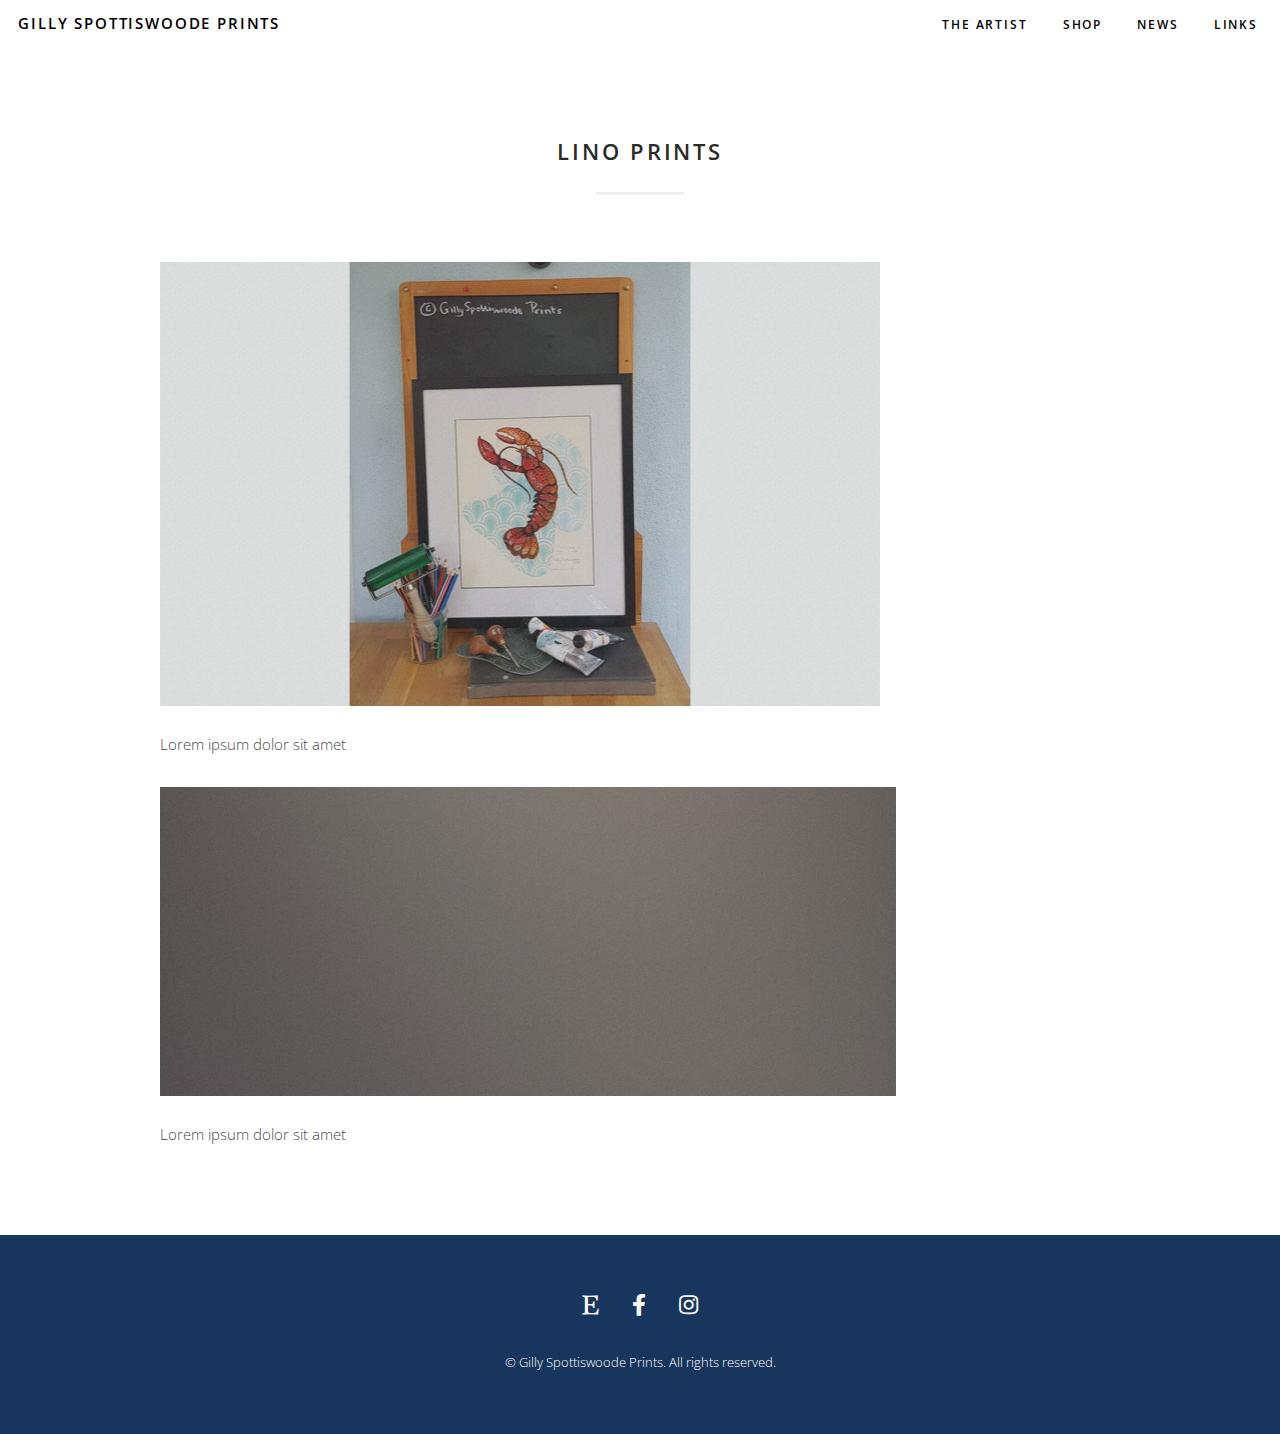
==== commit 0b38e08b: "updated index and art page" ====
--- a/art-02.html
+++ b/art-02.html
@@ -26,13 +26,16 @@
 				<div class="wrapper style2">
 					<section id="main" class="container">
 						<header class="major">
-							<h2>Lorem Ipsum</h2>
-							<p>£250</p>
+							<h2>Lino Prints</h2>
 						</header>
 
 						<!-- Content -->
 							<section id="content">
-								<a href="#" class="image fit"><img src="images/pic08.jpg" alt="" /></a>
+								<a href="#" class="image"><img src="images/pic08.jpg" alt="" /></a>
+								<h3></h3>
+								<p>Lorem ipsum dolor sit amet</p>
+
+								<a href="#" class="image"><img src="images/pic05.jpg" alt="" /></a>
 								<h3></h3>
 								<p>Lorem ipsum dolor sit amet</p>
 							</section>
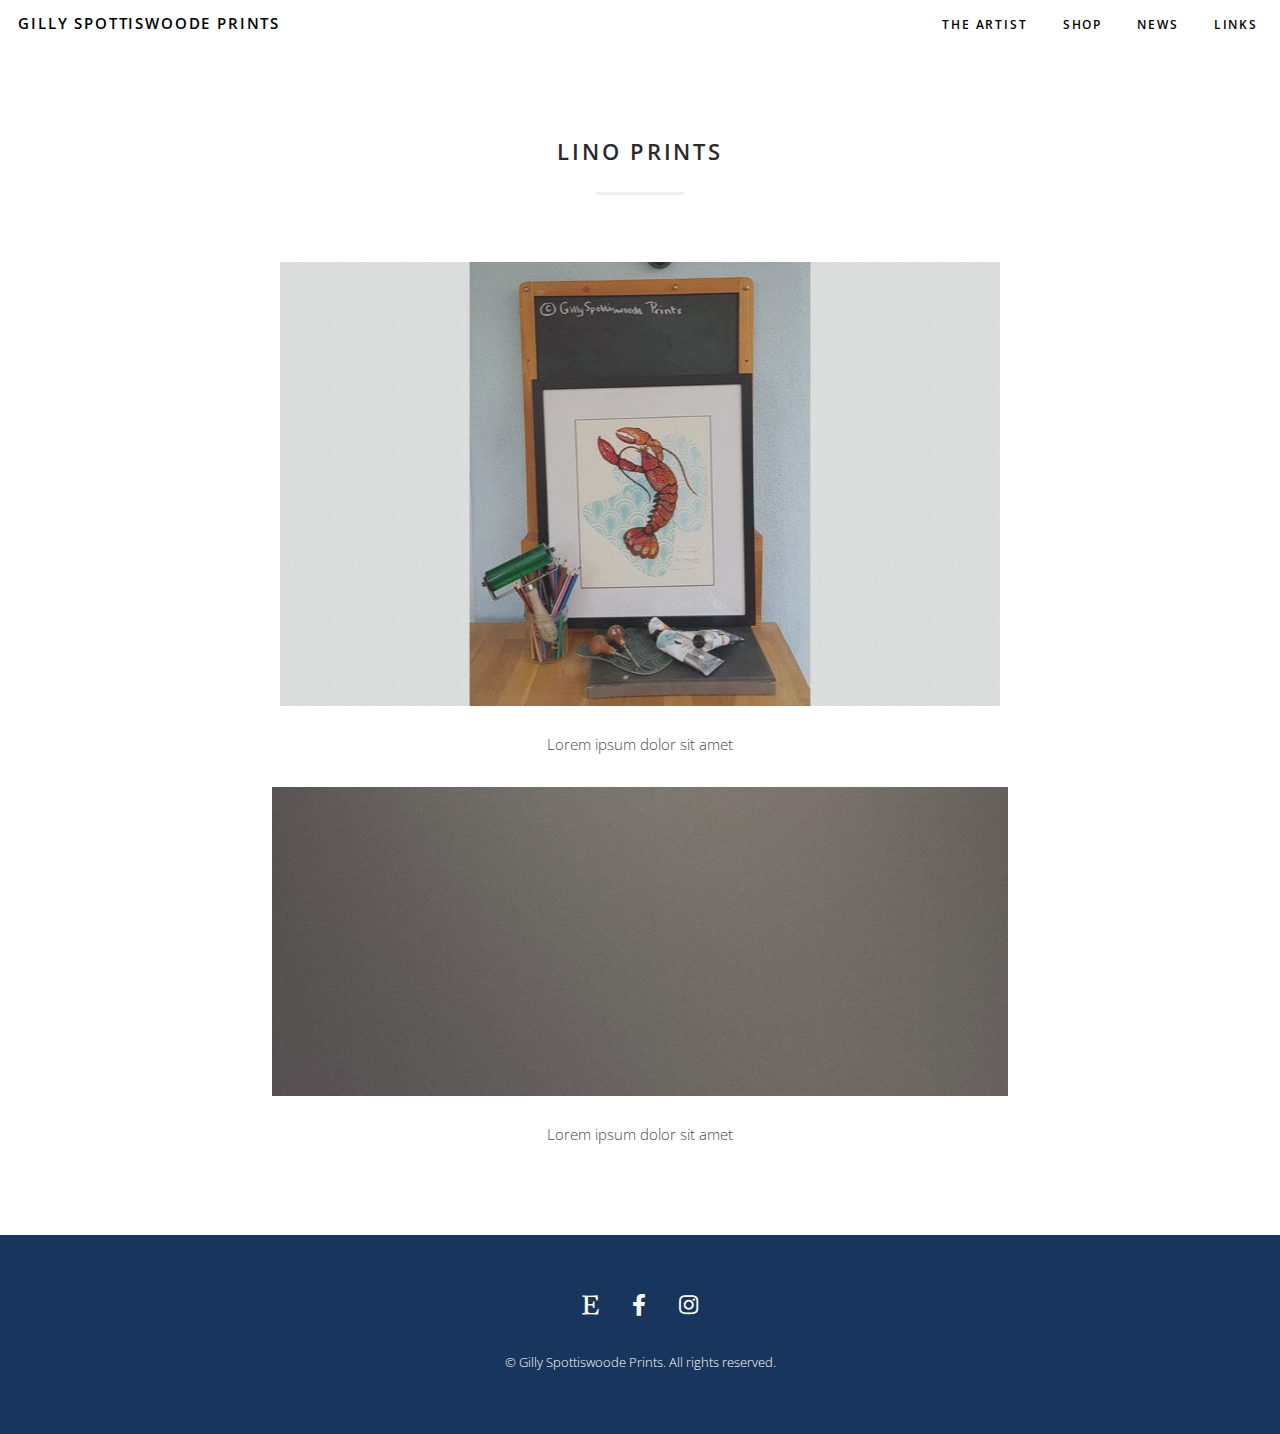
==== commit 589e6be0: "center art page content" ====
--- a/art-02.html
+++ b/art-02.html
@@ -30,7 +30,7 @@
 						</header>
 
 						<!-- Content -->
-							<section id="content">
+							<section id="content" class="ctrtxt">
 								<a href="#" class="image"><img src="images/pic08.jpg" alt="" /></a>
 								<h3></h3>
 								<p>Lorem ipsum dolor sit amet</p>
--- a/assets/css/main.css
+++ b/assets/css/main.css
@@ -223,7 +223,8 @@
 	.logo {
 		width: 30%;
 	}
-/* Row */
+	.ctrtxt {text-align: center;}
+	/* Row */
 
 	.row {
 		display: flex;
